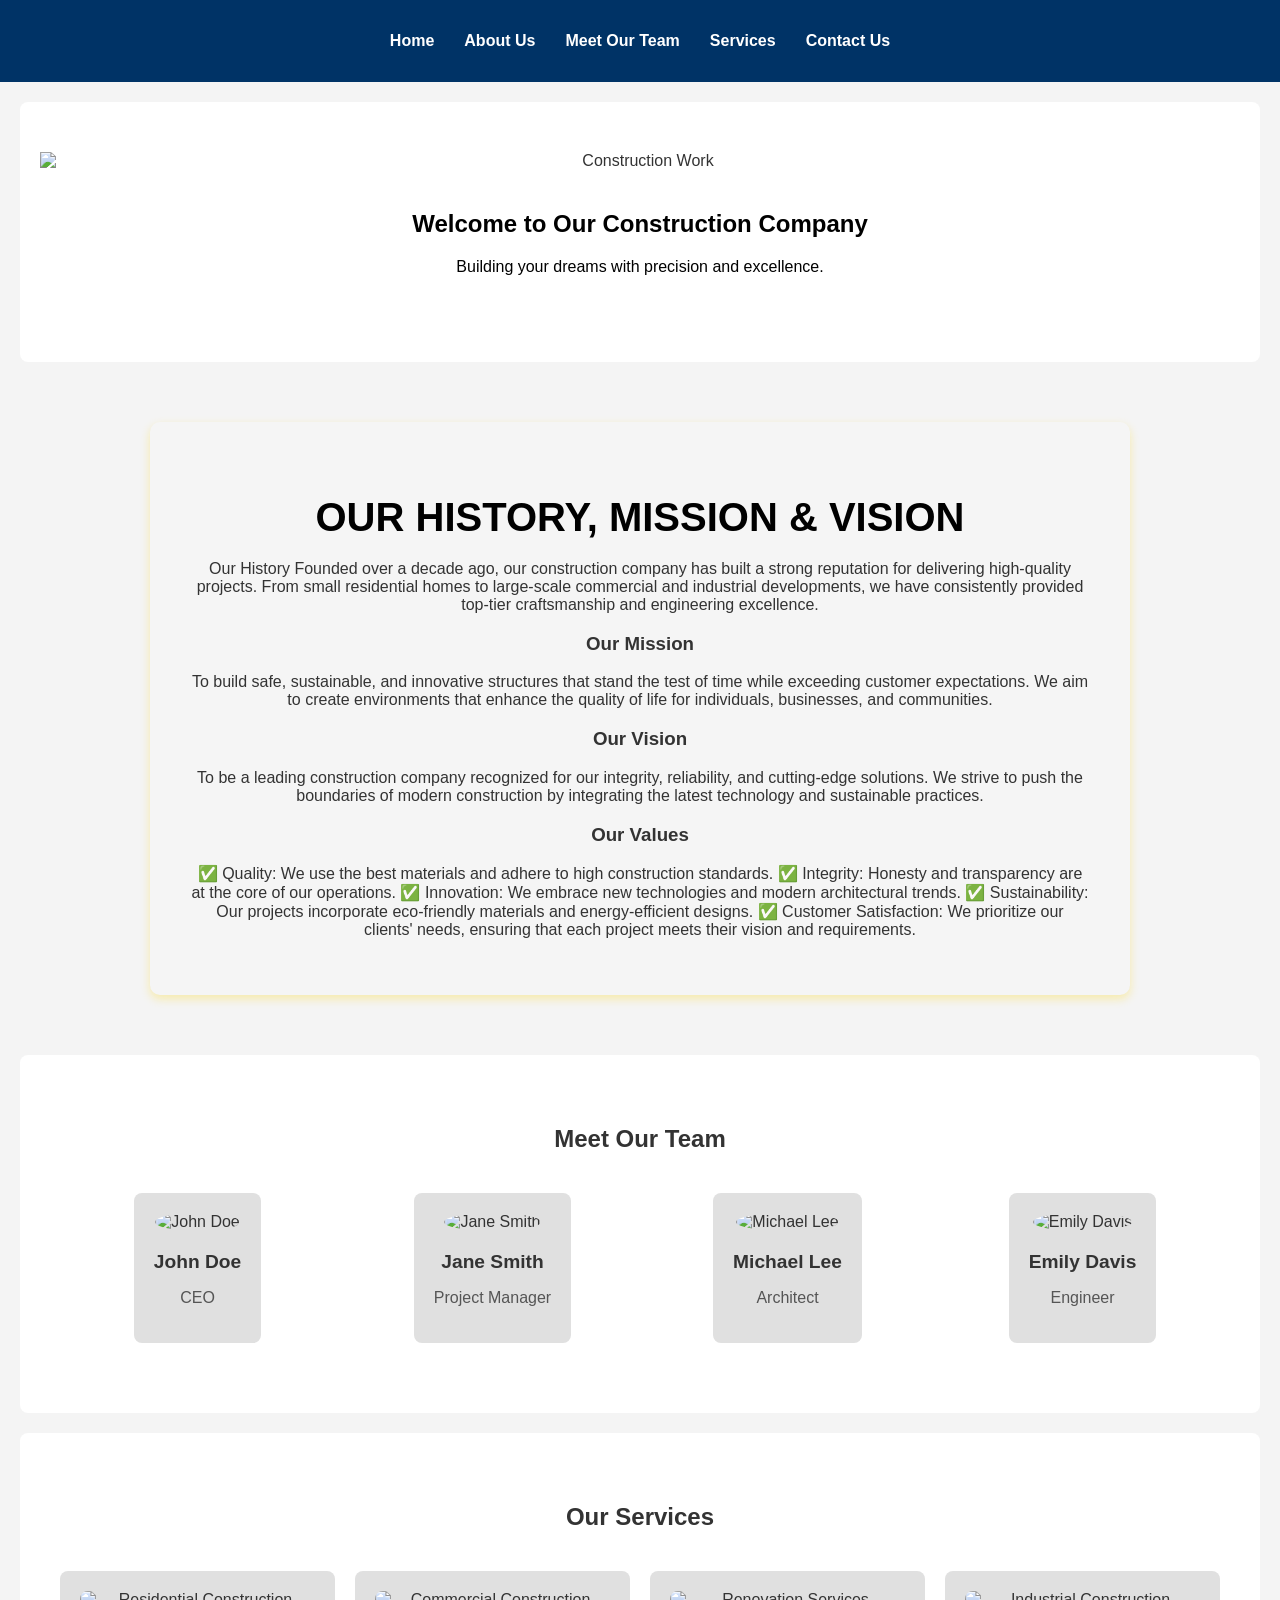
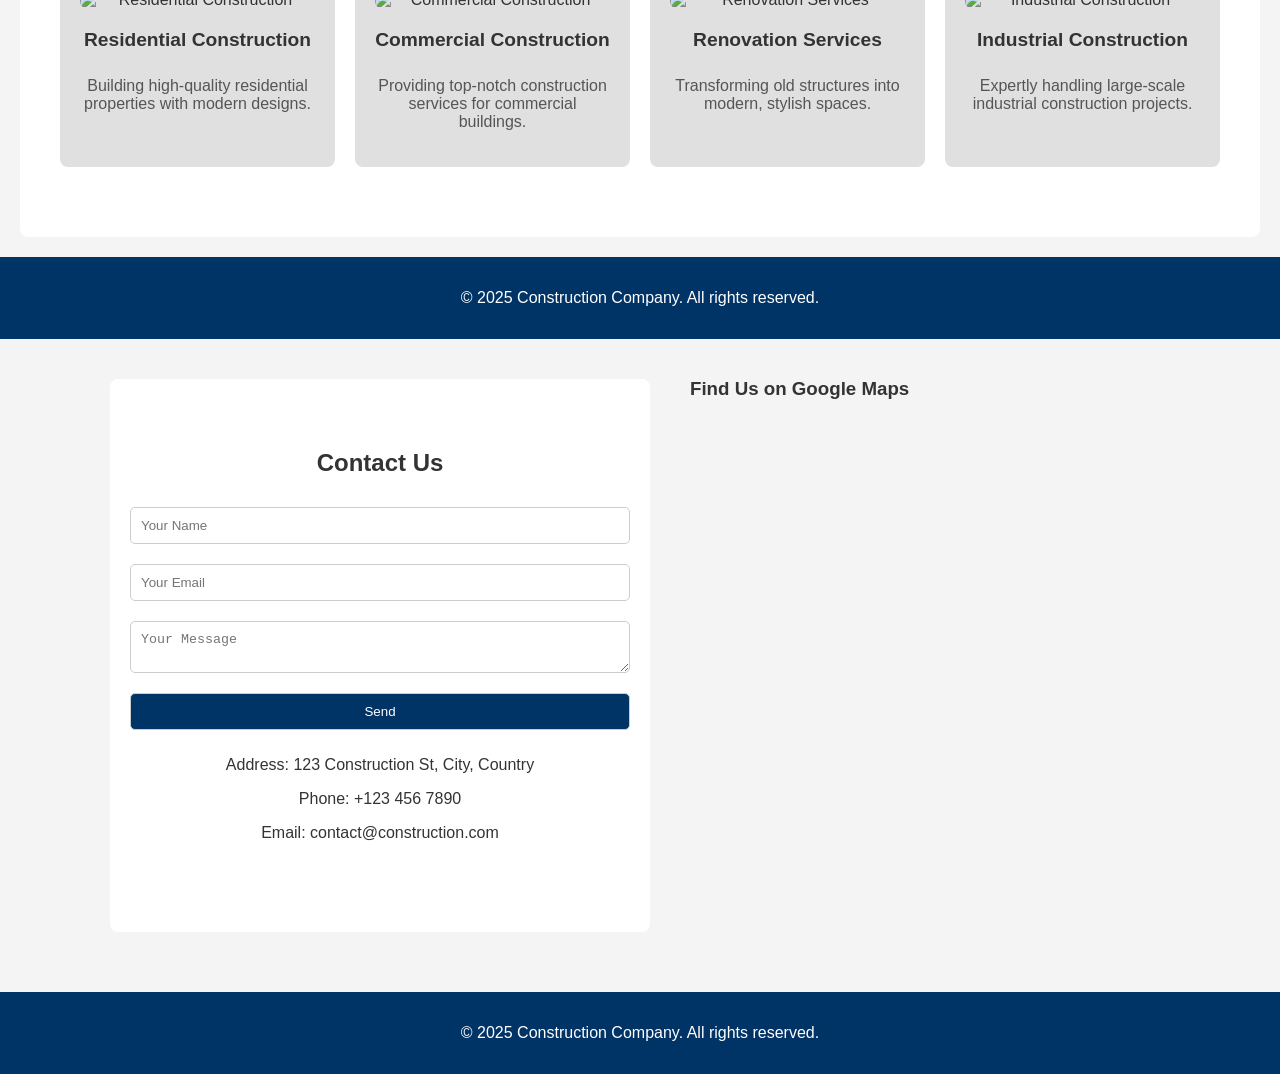
==== Construction Company.html @ 35f91e9c "Another Files Were Added" ====
<!DOCTYPE html>
<html lang="en">
<head>
    <meta charset="UTF-8">
    <meta name="viewport" content="width=device-width, initial-scale=1.0">
    <title>Construction Company</title>
    <link rel="stylesheet" href="style2.css">
</head>
<body>
    <header>
        <nav>
            <ul>
                <li><a href="#home">Home</a></li>
                <li><a href="#about">About Us</a></li>
                <li><a href="#team">Meet Our Team</a></li>
                <li><a href="#services">Services</a></li>
                <li><a href="#contact">Contact Us</a></li>
            </ul>
        </nav>
    </header>
    
    <section id="home" class="hero">
        <img src="C:\Users\shahs\Downloads\CUBICLES TASK 4\home page.webp" alt="Construction Work">
        <div class="hero-content">
            <h1>Welcome to Our Construction Company</h1>
            <p>Building your dreams with precision and excellence.</p>
        </div>
    </section>

<section id="about" class="about">
    <h2>Our History, Mission & Vision</h2>
    <p>
        Our History
        Founded over a decade ago, our construction company has built a strong reputation for delivering high-quality projects. From small residential homes to large-scale commercial and industrial developments, we have consistently provided top-tier craftsmanship and engineering excellence.
    </p>
    <p>
       <h3> Our Mission </h3>
        To build safe, sustainable, and innovative structures that stand the test of time while exceeding customer expectations. We aim to create environments that enhance the quality of life for individuals, businesses, and communities.
    </p>
    <p>
       <h3> Our Vision</h3> 
        To be a leading construction company recognized for our integrity, reliability, and cutting-edge solutions. We strive to push the boundaries of modern construction by integrating the latest technology and sustainable practices.
    </p>
    <p>
        <h3>Our Values</h3>
        ✅ Quality: We use the best materials and adhere to high construction standards.
        ✅ Integrity: Honesty and transparency are at the core of our operations.
        ✅ Innovation: We embrace new technologies and modern architectural trends.
        ✅ Sustainability: Our projects incorporate eco-friendly materials and energy-efficient designs.
        ✅ Customer Satisfaction: We prioritize our clients' needs, ensuring that each project meets their vision and requirements.</p>
    </p>
</section>
 
<section id="team" class="team">
    <h2>Meet Our Team</h2>
    <div class="team-grid">
        <div class="team-member">
            <img src="C:\Users\shahs\Downloads\CUBICLES TASK 4\members.webp" alt="John Doe">
            <h3>John Doe</h3>
            <p>CEO</p>
        </div>
        <div class="team-member">
            <img src="C:\Users\shahs\Downloads\CUBICLES TASK 4\members.webp"alt="Jane Smith">
            <h3>Jane Smith</h3>
            <p>Project Manager</p>
        </div>
        <div class="team-member">
            <img src="C:\Users\shahs\Downloads\CUBICLES TASK 4\members.webp" alt="Michael Lee">
            <h3>Michael Lee</h3>
            <p>Architect</p>
        </div>
        <div class="team-member">
            <img src="C:\Users\shahs\Downloads\CUBICLES TASK 4\female member.avif"alt="Emily Davis">
            <h3>Emily Davis</h3>
            <p>Engineer</p>
        </div>
    </div>
</section>
    

<section id="services" class="services">
    <h2>Our Services</h2>
    <div class="service-grid">
        <div class="service-item">
            <img src="C:\Users\shahs\Downloads\CUBICLES TASK 4\Residential Construction.jpeg" alt="Residential Construction">
            <h3>Residential Construction</h3>
            <p>Building high-quality residential properties with modern designs.</p>
        </div>
        <div class="service-item">
            <img src="C:\Users\shahs\Downloads\CUBICLES TASK 4\Commercial-Construction.jpg" alt="Commercial Construction">
            <h3>Commercial Construction</h3>
            <p>Providing top-notch construction services for commercial buildings.</p>
        </div>
        <div class="service-item">
            <img src="C:\Users\shahs\Downloads\CUBICLES TASK 4\renovation-services.png" alt="Renovation Services">
            <h3>Renovation Services</h3>
            <p>Transforming old structures into modern, stylish spaces.</p>
        </div>
        <div class="service-item">
            <img src="C:\Users\shahs\Downloads\CUBICLES TASK 4\industrial construction.jpeg" alt="Industrial Construction">
            <h3>Industrial Construction</h3>
            <p>Expertly handling large-scale industrial construction projects.</p>
        </div>
    </div>
</section>
    
    <footer>
        <p>&copy; 2025 Construction Company. All rights reserved.</p>
    </footer>
</body>
</html>


<div class="contact-container">
    <section id="contact" class="contact">
        <h2>Contact Us</h2>
        <form>
            <input type="text" placeholder="Your Name" required>
            <input type="email" placeholder="Your Email" required>
            <textarea placeholder="Your Message" required></textarea>
            <button type="submit">Send</button>
        </form>
        <div class="contact-info">
            <p>Address: 123 Construction St, City, Country</p>
            <p>Phone: +123 456 7890</p>
            <p>Email: contact@construction.com</p>
        </div>
    </section>
    <div class="map-container">
        <h3>Find Us on Google Maps</h3>
        <iframe
            src="https://www.google.com/maps/embed?pb=!1m18!1m12!1m3!1d3151.8354345093677!2d144.95592831531696!3d-37.81720997975137!2m3!1f0!2f0!3f0!3m2!1i1024!2i768!4f13.1!3m3!1m2!1s0x6ad642af0f11fd81%3A0x5045675218ce6e0!2sMelbourne%20VIC%2C%20Australia!5e0!3m2!1sen!2sus!4v1645007400949!5m2!1sen!2sus"
            allowfullscreen="" loading="lazy">
        </iframe>
    </div>
</div>
    <footer>
        <p>&copy; 2025 Construction Company. All rights reserved.</p>
    </footer>
</body>
</html>
---- style2.css ----
body {
    font-family: Arial, sans-serif;
    margin: 0;
    padding: 0;
    box-sizing: border-box;
    background-color: #f4f4f4;
    color: #333;
}

header {
    background: #003366;
    padding: 1rem;
}

nav ul {
    list-style: none;
    display: flex;
    justify-content: center;
    padding: 0;
}

nav ul li {
    margin: 0 15px;
}

nav ul li a {
    color: #fff;
    text-decoration: none;
    font-weight: bold;
}

.hero {
    display: flex;
    flex-direction: column; /* Stack image and text */
    align-items: center;
    text-align: center;
}

.hero img {
    width: 100%;
    height: auto; /* Keeps the aspect ratio */
    object-fit: cover;
}


.hero-content {
    padding: 20px;
    text-align: center;
    color: black; /* Adjust text color */
    max-width: 800px; /* Limit width for better readability */
}

section {
    text-align: center;
    padding: 50px 20px;
    background: #fff;
    margin: 20px;
    border-radius: 8px;
}

.service-grid {
    display: grid;
    grid-template-columns: repeat(auto-fit, minmax(250px, 1fr));
    gap: 20px;
    padding: 20px;
    text-align: center;
}

.service-item {
    background: #e0e0e0;
    padding: 20px;
    border-radius: 8px;
    text-align: center;
    transition: transform 0.3s ease-in-out, box-shadow 0.3s ease-in-out;
    cursor: pointer;
    display: flex;
    flex-direction: column;
    align-items: center;
}

.service-item img {
    width: 100%;
    max-width: 300px; 
    object-fit: cover;
    border-radius: 8px;
    margin-bottom: 10px;
}

.service-item h3 {
    font-size: 1.2rem;
    margin: 10px 0;
}

.service-item p {
    font-size: 1rem;
    color: #555;
}

.service-item:hover {
    transform: scale(1.05);
    box-shadow: 0 4px 8px rgba(0, 0, 0, 0.3);
}


.contact-container {
    display: flex;
    flex-wrap: wrap;
    justify-content: center;
    gap: 20px;
    padding: 20px;
}

.contact, .map-container {
    flex: 1;
    min-width: 300px;
    max-width: 500px;
}

.contact form {
    display: flex;
    flex-direction: column;
    max-width: 100%;
    margin: auto;
}

.contact form input, .contact form textarea, .contact form button {
    margin: 10px 0;
    padding: 10px;
    border: 1px solid #ccc;
    border-radius: 5px;
}

.contact form button {
    background: #003366;
    color: white;
    cursor: pointer;
}

.map-container iframe {
    width: 100%;
    height: 530px;
    border-radius: 8px;
    border: 0;
}

footer {
    background: #003366;
    color: white;
    text-align: center;
    padding: 1rem;
    margin-top: 20px;
}

.team {
    text-align: center;
    padding: 50px 20px;
    background: #fff;
    margin: 20px;
    border-radius: 8px;
}

.team-grid {
    display: grid;
    grid-template-columns: repeat(auto-fit, minmax(200px, 1fr));
    gap: 20px;
    padding: 20px;
    justify-items: center;
}

.team-member {
    background: #e0e0e0;
    padding: 20px;
    border-radius: 8px;
    text-align: center;
    transition: transform 0.3s ease-in-out, box-shadow 0.3s ease-in-out;
}

.team-member img {
    width: 100%;
    max-width: 150px;
    height: 150px;
    object-fit: cover;
    border-radius: 50%;
    margin-bottom: 10px;
}

.team-member h3 {
    font-size: 1.2rem;
    margin: 10px 0;
}

.team-member p {
    font-size: 1rem;
    color: #555;
}


.team-member:hover {
    transform: scale(1.05);
    box-shadow: 0 4px 8px rgba(0, 0, 0, 0.3);
}

#about {
    max-width: 900px;
    margin: 60px auto;
    padding: 40px;
    background: rgba(255, 255, 255, 0.1);
    border-radius: 10px;
    box-shadow: 0px 4px 10px rgba(255, 215, 0, 0.3);
}

#about h2 {
    font-size: 2.5em;
    color: #000000;
    text-align: center;
    margin-bottom: 20px;
    text-transform: uppercase;
}

.about-section {
    margin-bottom: 30px;
}

.about-section h3 {
    font-size: 1.8em;
    color: #000000;
    margin-bottom: 10px;
    text-transform: uppercase;
    border-bottom: 2px solid #012587;
    padding-bottom: 5px;
}

.about-section p {
    font-size: 1.2em;
    color: #ddd;
    line-height: 1.8;
    text-align: center;
    align-content: center;
}
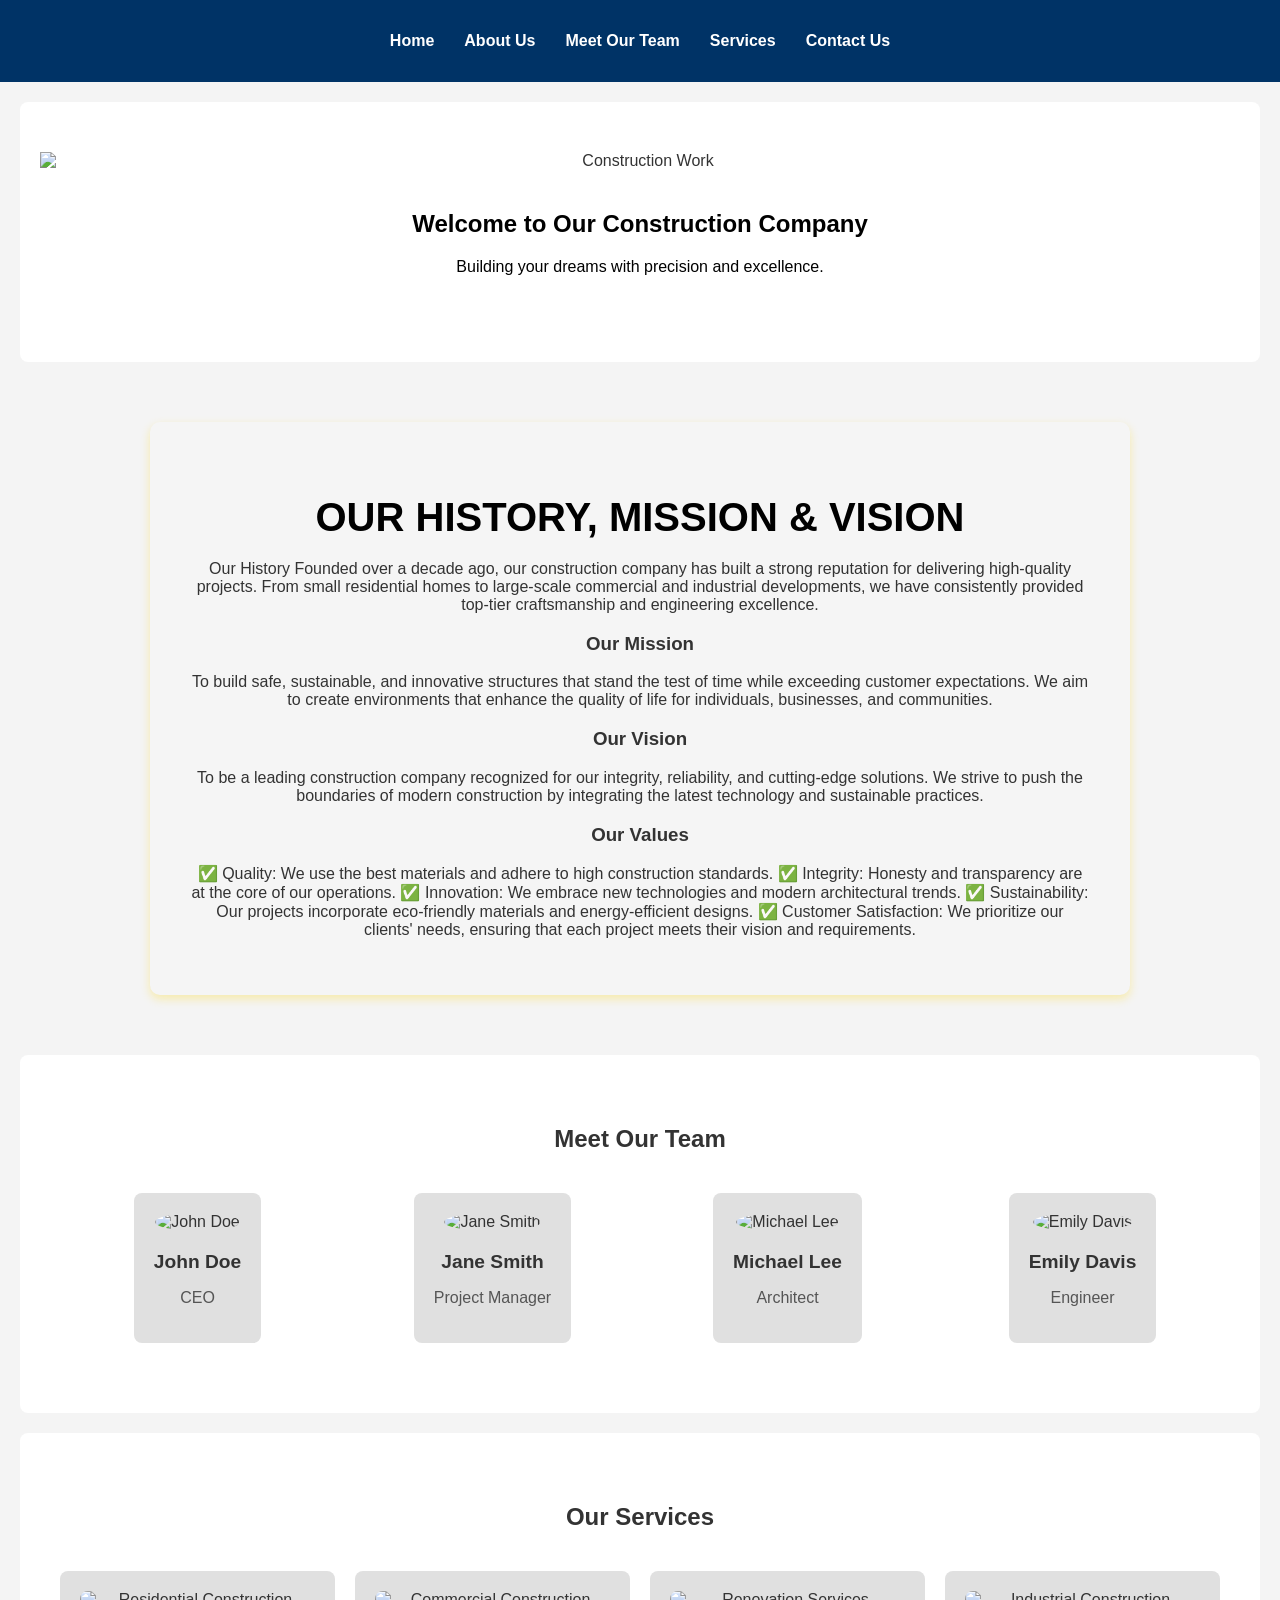
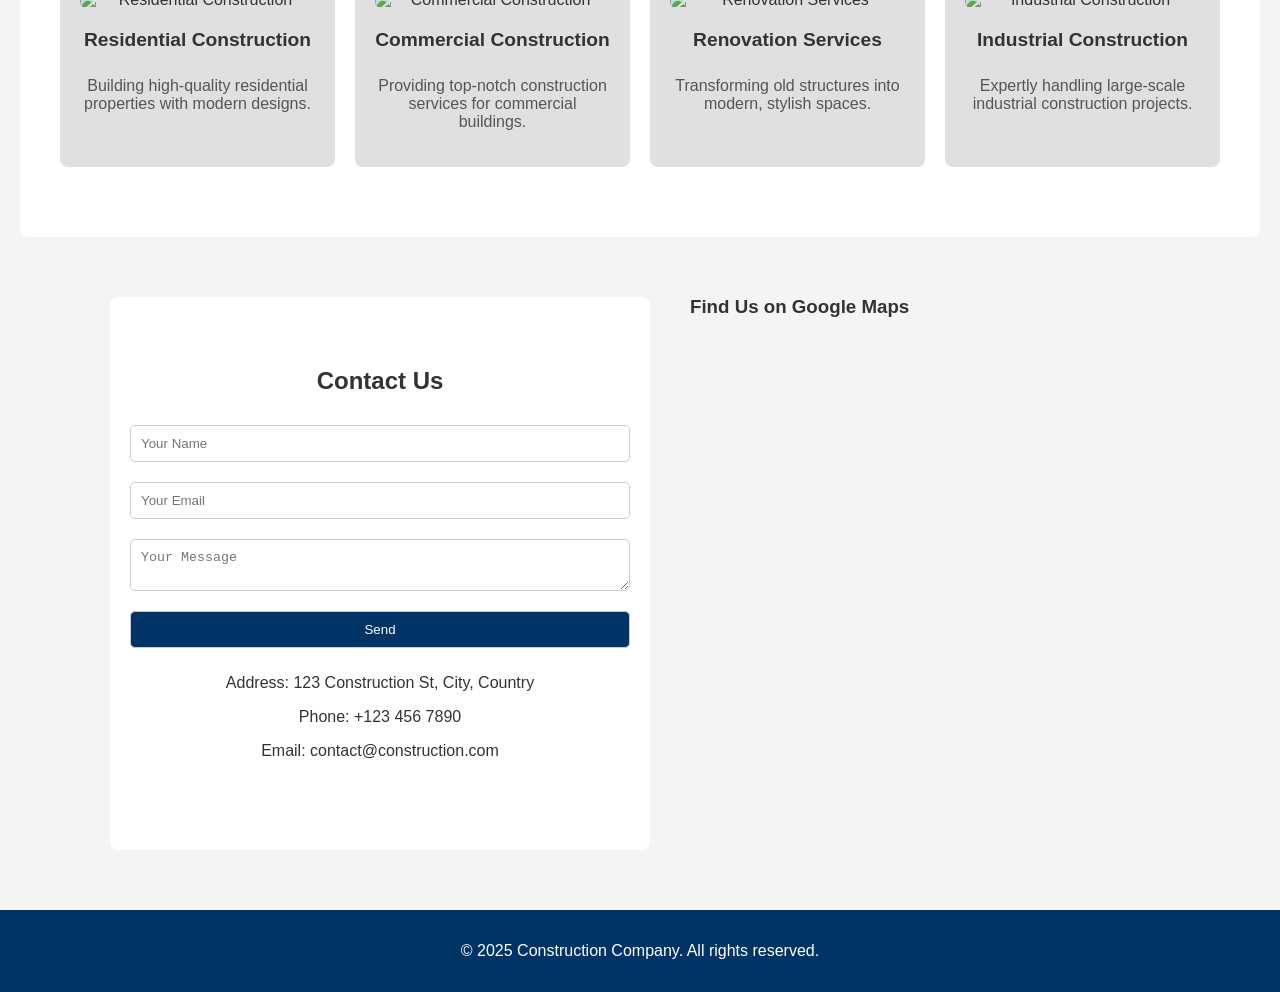
==== commit e0c13fb2: "Changes Commited" ====
--- a/Construction Company.html
+++ b/Construction Company.html
@@ -103,13 +103,6 @@
         </div>
     </div>
 </section>
-    
-    <footer>
-        <p>&copy; 2025 Construction Company. All rights reserved.</p>
-    </footer>
-</body>
-</html>
-
 
 <div class="contact-container">
     <section id="contact" class="contact">
@@ -134,6 +127,7 @@
         </iframe>
     </div>
 </div>
+    
     <footer>
         <p>&copy; 2025 Construction Company. All rights reserved.</p>
     </footer>
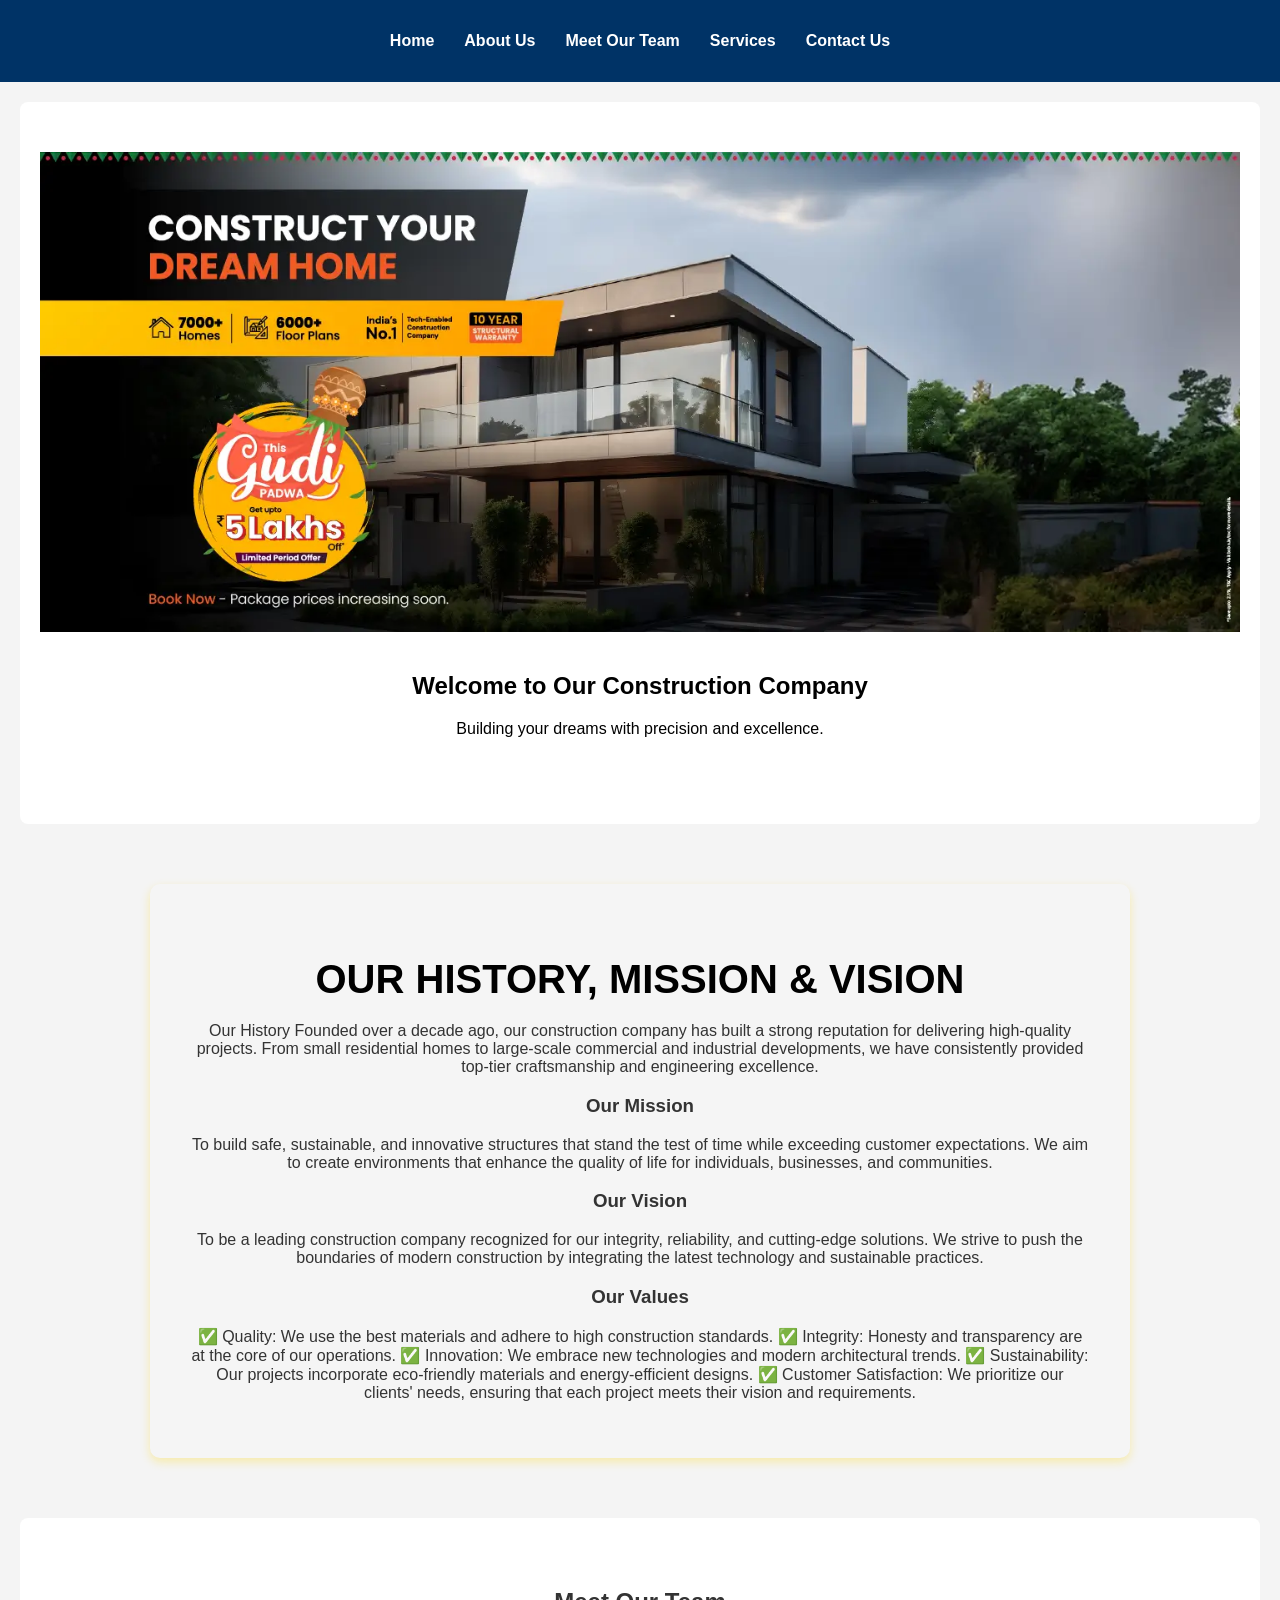
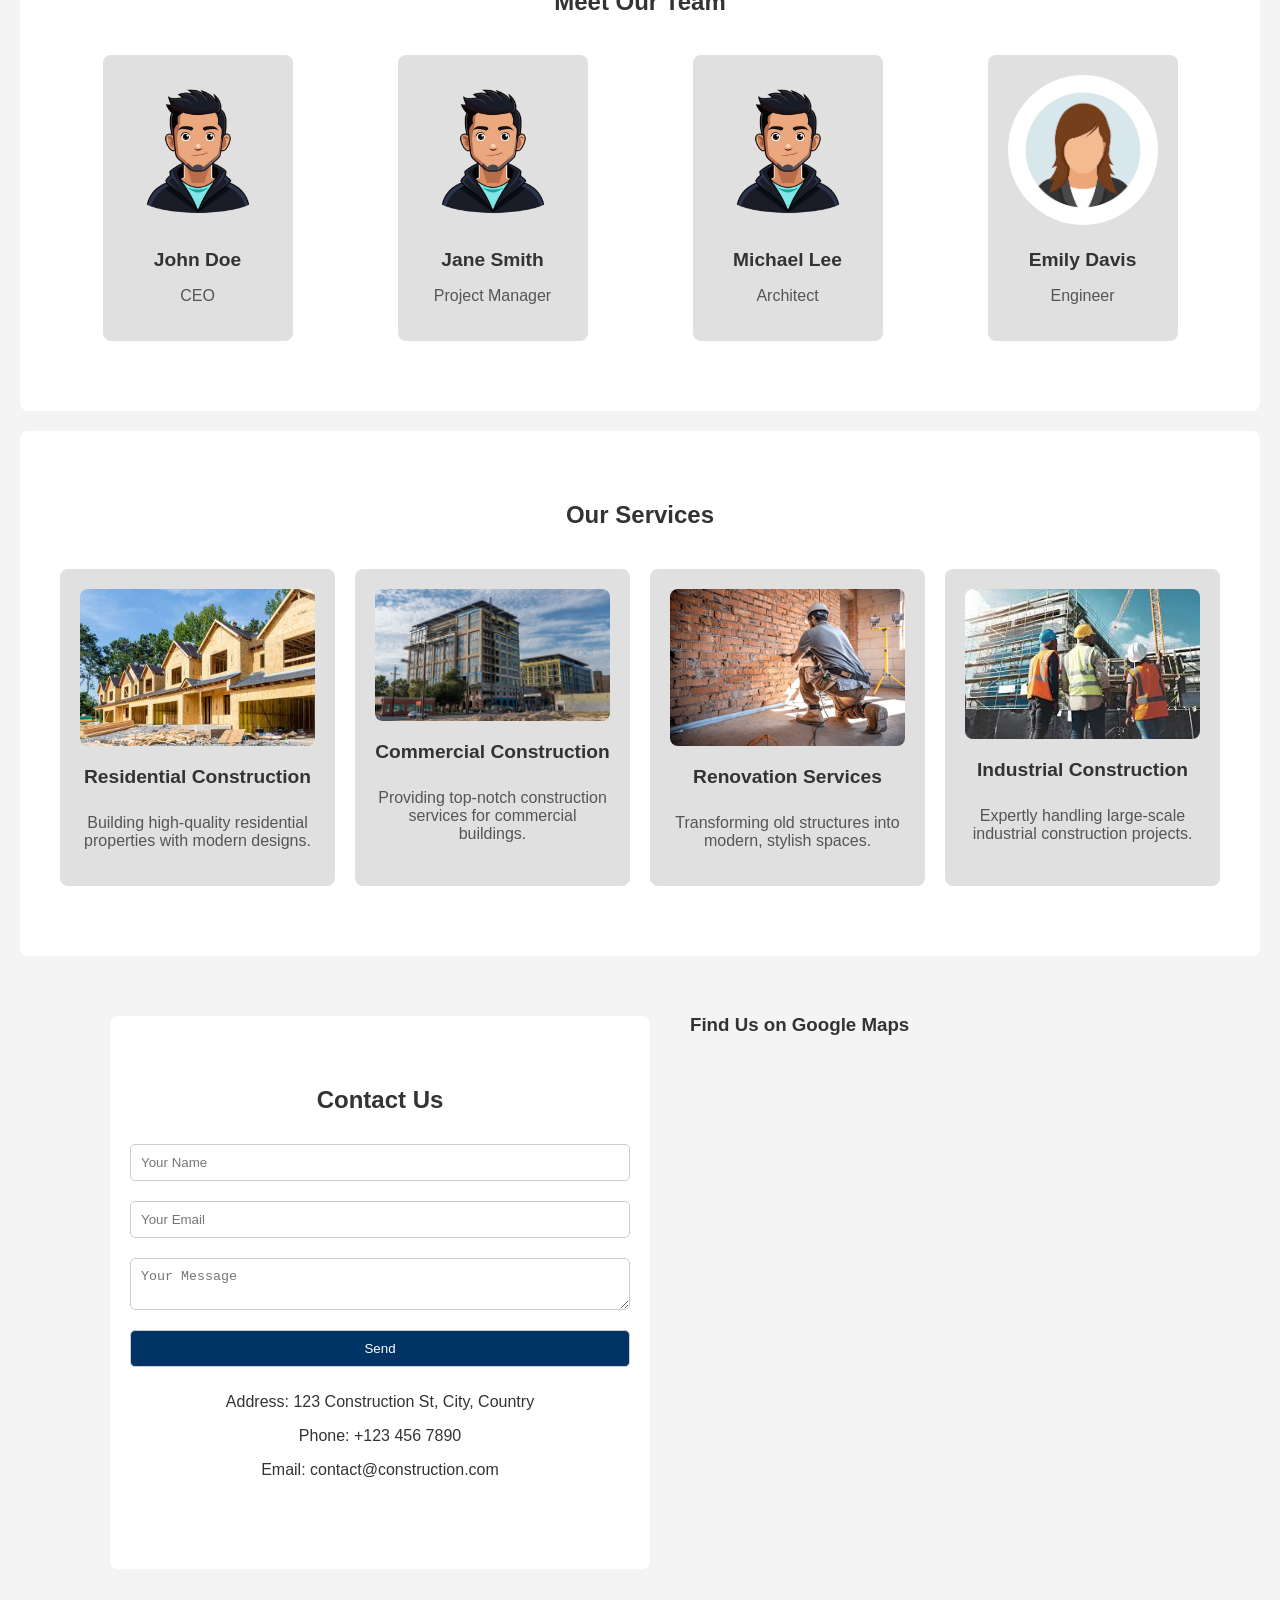
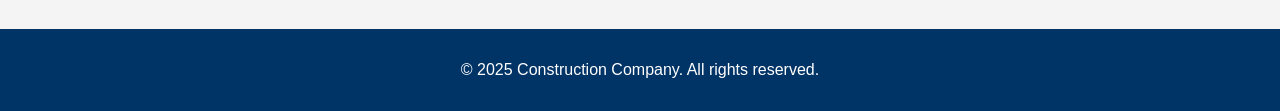
==== commit 94d68fdd: "Changes Were Made" ====
--- a/Construction Company.html
+++ b/Construction Company.html
@@ -20,7 +20,7 @@
     </header>
     
     <section id="home" class="hero">
-        <img src="C:\Users\shahs\Downloads\CUBICLES TASK 4\home page.webp" alt="Construction Work">
+        <img src="home page.webp" alt="Construction Work">
         <div class="hero-content">
             <h1>Welcome to Our Construction Company</h1>
             <p>Building your dreams with precision and excellence.</p>
@@ -55,22 +55,22 @@
     <h2>Meet Our Team</h2>
     <div class="team-grid">
         <div class="team-member">
-            <img src="C:\Users\shahs\Downloads\CUBICLES TASK 4\members.webp" alt="John Doe">
+            <img src="members.webp" alt="John Doe">
             <h3>John Doe</h3>
             <p>CEO</p>
         </div>
         <div class="team-member">
-            <img src="C:\Users\shahs\Downloads\CUBICLES TASK 4\members.webp"alt="Jane Smith">
+            <img src="members.webp"alt="Jane Smith">
             <h3>Jane Smith</h3>
             <p>Project Manager</p>
         </div>
         <div class="team-member">
-            <img src="C:\Users\shahs\Downloads\CUBICLES TASK 4\members.webp" alt="Michael Lee">
+            <img src="members.webp" alt="Michael Lee">
             <h3>Michael Lee</h3>
             <p>Architect</p>
         </div>
         <div class="team-member">
-            <img src="C:\Users\shahs\Downloads\CUBICLES TASK 4\female member.avif"alt="Emily Davis">
+            <img src="female member.avif"alt="Emily Davis">
             <h3>Emily Davis</h3>
             <p>Engineer</p>
         </div>
@@ -82,22 +82,22 @@
     <h2>Our Services</h2>
     <div class="service-grid">
         <div class="service-item">
-            <img src="C:\Users\shahs\Downloads\CUBICLES TASK 4\Residential Construction.jpeg" alt="Residential Construction">
+            <img src="Residential Construction.jpeg" alt="Residential Construction">
             <h3>Residential Construction</h3>
             <p>Building high-quality residential properties with modern designs.</p>
         </div>
         <div class="service-item">
-            <img src="C:\Users\shahs\Downloads\CUBICLES TASK 4\Commercial-Construction.jpg" alt="Commercial Construction">
+            <img src="Commercial-Construction.jpg" alt="Commercial Construction">
             <h3>Commercial Construction</h3>
             <p>Providing top-notch construction services for commercial buildings.</p>
         </div>
         <div class="service-item">
-            <img src="C:\Users\shahs\Downloads\CUBICLES TASK 4\renovation-services.png" alt="Renovation Services">
+            <img src="renovation-services.png" alt="Renovation Services">
             <h3>Renovation Services</h3>
             <p>Transforming old structures into modern, stylish spaces.</p>
         </div>
         <div class="service-item">
-            <img src="C:\Users\shahs\Downloads\CUBICLES TASK 4\industrial construction.jpeg" alt="Industrial Construction">
+            <img src="industrial construction.jpeg" alt="Industrial Construction">
             <h3>Industrial Construction</h3>
             <p>Expertly handling large-scale industrial construction projects.</p>
         </div>
